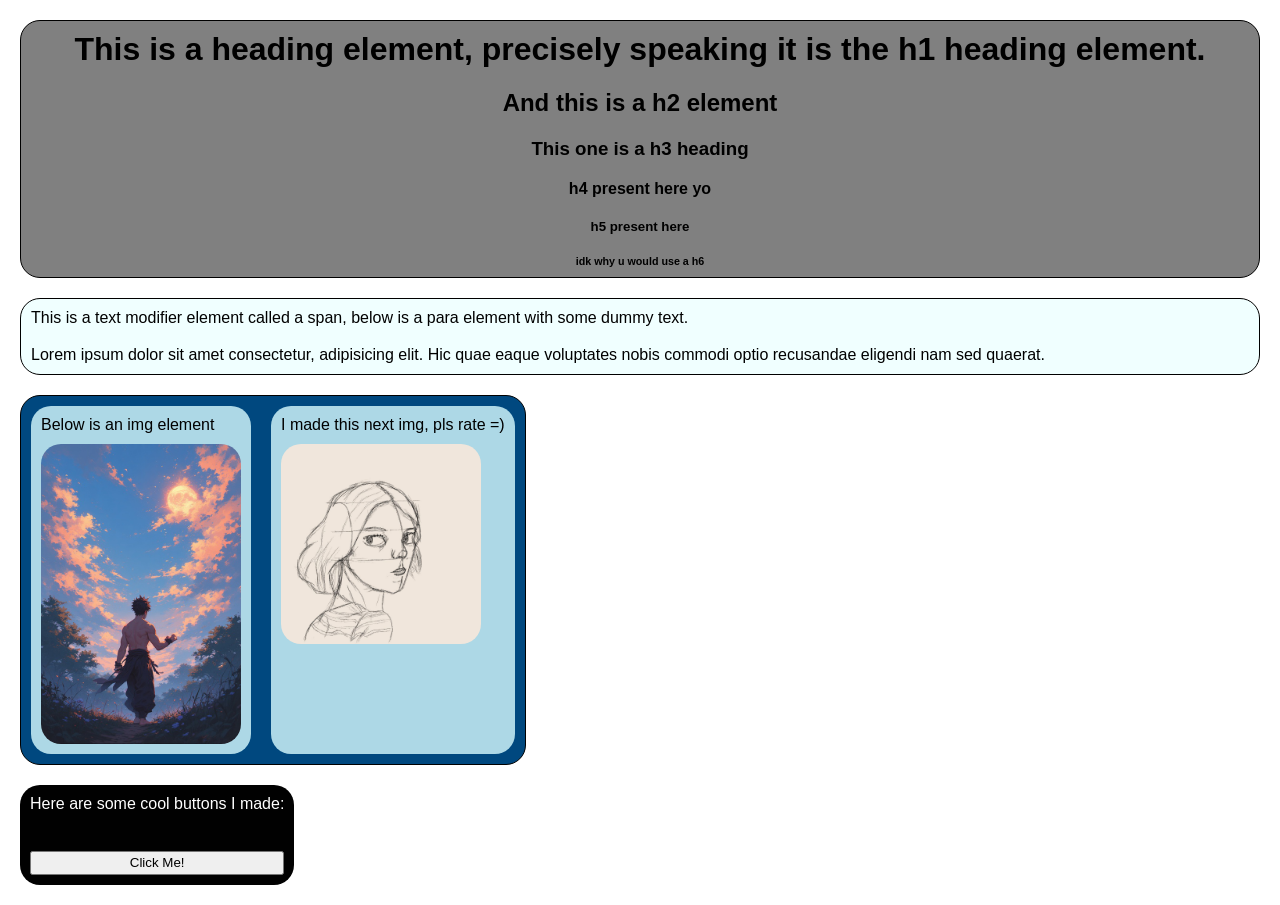
==== WebTech/Basic HTML elements/index.html @ 1324b5d6 "Started work on Web Technology" ====
<!DOCTYPE html>
<html lang="en">
<head>
    <meta charset="UTF-8">
    <meta name="viewport" content="width=device-width, initial-scale=1.0">
    <title>Listing all the html elements in order</title>
    <style>
        * {
            box-sizing: border-box;
            margin: 0;
            padding: 0;
            font-family: sans-serif;
        }

        .heading-container{
            text-align: center;
            background-color: gray;
            border: solid 1px black;
            border-radius: 20px;
            display: flex;
            flex-direction: column;
            margin: 20px;
            gap: 1.3rem;
            padding: 10px;
        }

        .text-container{
            background-color: azure;
            border: solid 1px black;
            border-radius: 20px;
            margin: 20px;
            padding: 10px;
            display: flex;
            flex-direction: column;
            gap: 1.2rem;
        }

        .img-container{
            display: flex;
            max-width: max-content;
            flex-wrap: wrap;
            gap: 20px;
            margin: 20px;
            padding: 10px;
            border: solid 1px black;
            background-color: rgb(0, 72, 127);
            border-radius: 20px;
            justify-self: center;
        }
        
        .img-card{
            max-width: max-content;
            padding: 10px;
            background-color: lightblue;
            border-radius: 20px;
            display: flex;
            flex-direction: column;
            gap: 10px;
        }

        .sample-img{
            width: 200px;
            border-radius: 20px;
        }

        .btn-container{
            width: max-content;
            height: 100px;
            justify-self: center;
            margin: 20px;
            padding: 10px;
            gap: 2rem;
            background-color: #010101;
            color: white;
            border-radius: 20px;;
            display: grid;
            grid-template-columns: repeat(100px, 3);
        }

    </style>
</head>
<body>
    <div class="heading-container">
        <h1>This is a heading element, precisely speaking it is the h1 heading element.</h1>
        <h2>And this is a h2 element</h2>
        <h3>This one is a h3 heading</h3>
        <h4>h4 present here yo</h4>
        <h5>h5 present here</h5>
        <h6>idk why u would use a h6</h6>
    </div>

    <div class="text-container">
        <span>This is a text modifier element called a span, below is a para element with some dummy text.</span>
        <p>Lorem ipsum dolor sit amet consectetur, adipisicing elit. Hic quae eaque voluptates nobis commodi optio recusandae eligendi nam sed quaerat.</p>
    </div>

    <div class="img-container">
        <div class="img-card">
            <p>Below is an img element</p>
            <img class="sample-img" src="img1.jpeg" alt="A cool pic">
        </div>
        <div class="img-card">
            <p>I made this next img, pls rate =)</p>
            <img class="sample-img" src="img2.jpg" alt="My own drawing">
        </div>
    </div>

    <div class="btn-container">
        <p>Here are some cool buttons I made:</p>
        <button id="btn-dsgn1">Click Me!</button>
    </div>
</body>
</html>
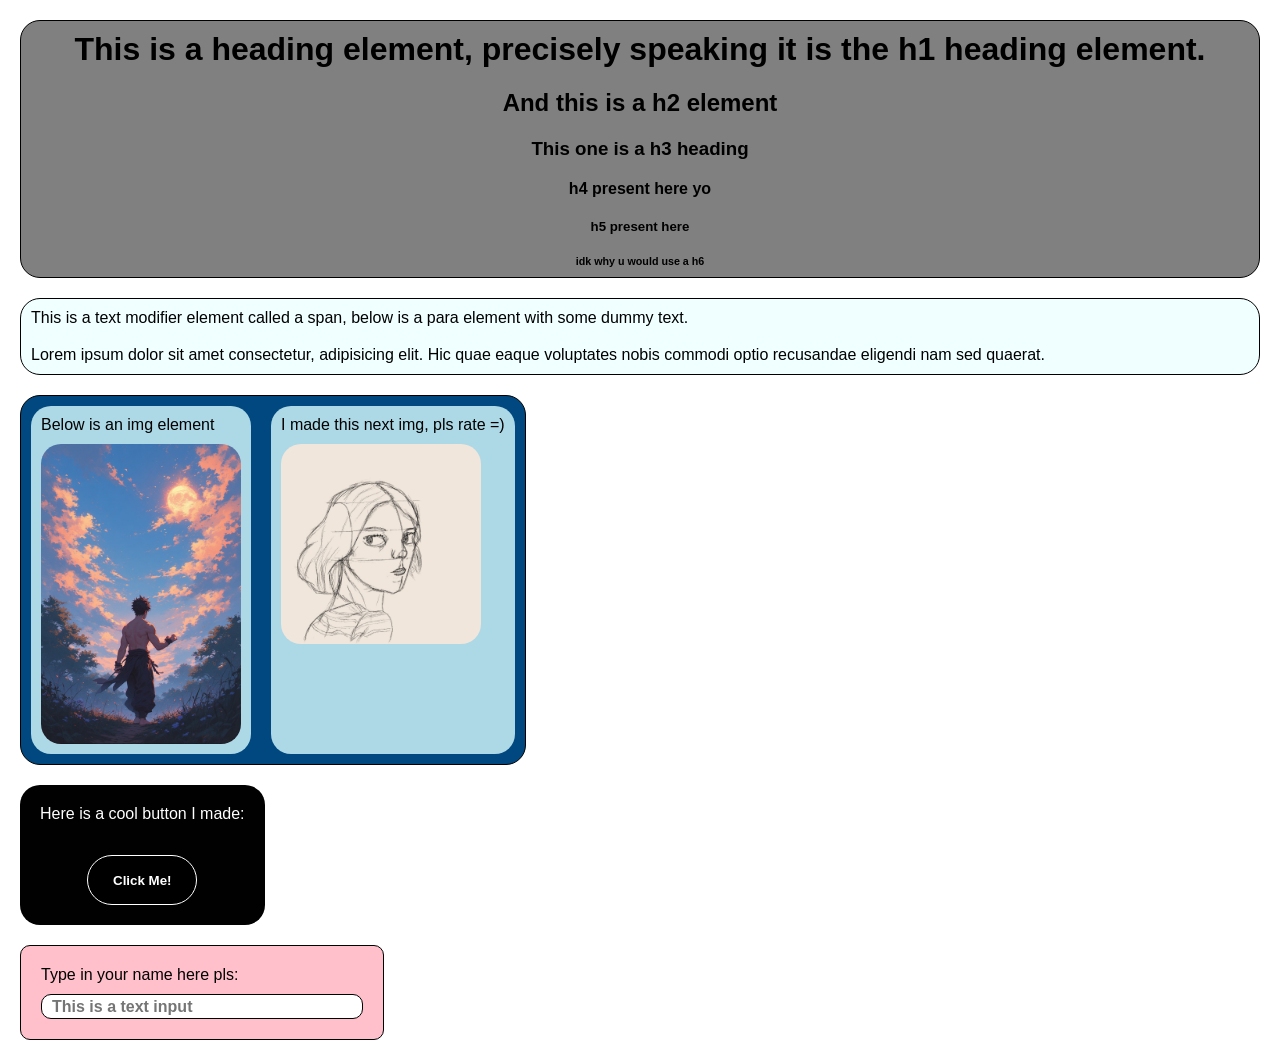
==== commit b4b8dccb: "Implemented Dynamic Arrays in C" ====
--- a/WebTech/Basic HTML elements/index.html
+++ b/WebTech/Basic HTML elements/index.html
@@ -9,7 +9,7 @@
             box-sizing: border-box;
             margin: 0;
             padding: 0;
-            font-family: sans-serif;
+            font-family: 'Segoe UI', Tahoma, Geneva, Verdana, sans-serif;
         }
 
         .heading-container{
@@ -65,16 +65,64 @@
 
         .btn-container{
             width: max-content;
-            height: 100px;
+            height: max-content;
             justify-self: center;
             margin: 20px;
-            padding: 10px;
+            padding: 20px;
             gap: 2rem;
             background-color: #010101;
             color: white;
             border-radius: 20px;;
-            display: grid;
-            grid-template-columns: repeat(100px, 3);
+            display: flex;
+            flex-direction: column;
+            align-items: center;
+        }
+
+        #btn-dsgn1{
+            width: 110px;
+            height: 50px;
+            justify-self: center;
+            font-weight: bold;
+            border: solid 1px white;
+            border-radius: 1000px;
+            background-color: rgb(0, 0, 0);
+            color: white;
+            transition: all linear 100ms;
+            cursor: pointer;
+        }
+
+        #btn-dsgn1:hover{
+            transform: scale(1.1);
+            background-color: #a0a0a0;
+            color: black;
+            box-shadow: 0 0 25px rgba(255, 255, 255, 0.575);
+        }
+
+        #btn-dsgn1:active{
+            transform: scale(0.9);
+        }
+
+        .input-container{
+            display: flex;
+            flex-direction: column;
+            width: max-content;
+            justify-self: center;
+            background-color: pink;
+            margin: 20px;
+            padding: 20px;
+            border: solid 1px black;
+            border-radius: 10px;
+            gap: 10px;
+        }
+
+        .txt-in1{
+            font-weight: bolder;
+            font-size: 1rem;
+            padding-left: 10px;
+            padding-top: 3px;
+            padding-bottom: 2px;
+            border: solid 1px black;
+            border-radius: 10px;
         }
 
     </style>
@@ -106,8 +154,14 @@
     </div>
 
     <div class="btn-container">
-        <p>Here are some cool buttons I made:</p>
+        <p>Here is a cool button I made:</p>
         <button id="btn-dsgn1">Click Me!</button>
+    </div>
+
+    <div class="input-container">
+        <p>Type in your name here pls:</p>
+        <input type="text" placeholder="This is a text input" class="txt-in1" minlength="10" maxlength="20" required size="30">
+        
     </div>
 </body>
 </html>
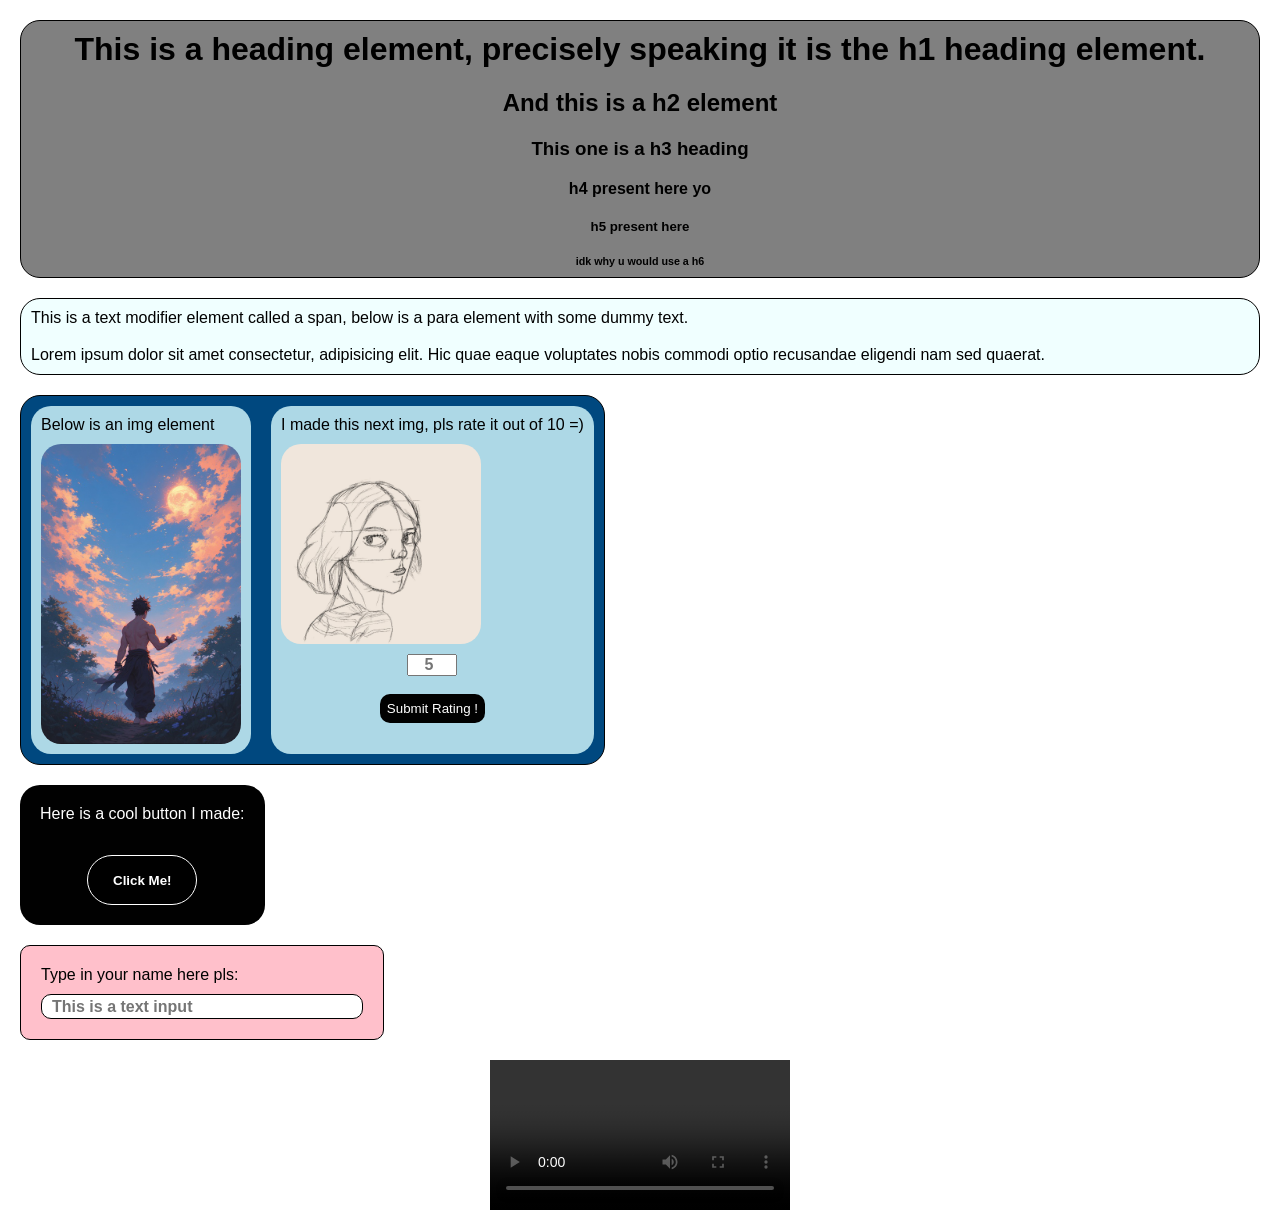
==== commit 27236eae: "Learned About Basic WebTech features" ====
--- a/WebTech/Basic HTML elements/index.html
+++ b/WebTech/Basic HTML elements/index.html
@@ -125,6 +125,41 @@
             border-radius: 10px;
         }
 
+        #rating{
+            width: 50px;
+            align-self: center;
+            padding-left: 15px;
+            font-weight: bolder;
+            color: black;
+            font-size: 1rem;
+        }
+
+        #rating_submit{
+            width: max-content;
+            height: max-content;
+            padding: 7px;
+            border: none;
+            color: white;
+            background-color: #010101;
+            border-radius: 10px;
+            align-self: center;
+            margin-top: 0.5rem;
+            transition: all linear 100ms;
+        }
+
+        #rating_submit:hover{
+            transform: scale(1.1);
+        }
+
+        #rating_submit:active{
+            transform: scale(0.9);
+        }
+
+        .vid-container{
+            display: flex;
+            justify-content: center;
+        }
+
     </style>
 </head>
 <body>
@@ -148,8 +183,10 @@
             <img class="sample-img" src="img1.jpeg" alt="A cool pic">
         </div>
         <div class="img-card">
-            <p>I made this next img, pls rate =)</p>
+            <p>I made this next img, pls rate it out of 10 =)</p>
             <img class="sample-img" src="img2.jpg" alt="My own drawing">
+            <input id="rating" type="number" min="0" max="10" placeholder="5">
+            <button id="rating_submit" onclick="get_feedback()">Submit Rating !</button>
         </div>
     </div>
 
@@ -161,7 +198,53 @@
     <div class="input-container">
         <p>Type in your name here pls:</p>
         <input type="text" placeholder="This is a text input" class="txt-in1" minlength="10" maxlength="20" required size="30">
-        
-    </div>
+    </div>
+
+    <div class="vid-container">
+        <video src="song1.mp4" controls autoplay>Ur browser cannot play mp4 videos</video>
+    </div>
+
+    <script>
+
+        const get_feedback = () => {
+            let rate = Number(rating.value);
+            switch(rate){
+                case 0:
+                    window.alert("Oh, but I made it with effort =(");
+                    break;
+                case 1:
+                    window.alert("Ok, well I guess it's not at least zero. :<(");
+                    break;
+                case 2:
+                    window.alert("Thanks for the feedback, maybe I should practice more. :|");
+                    break;
+                case 3:
+                    window.alert("I know the shading could have been better. =<");
+                    break;
+                case 4:
+                    window.alert("Almost a five, thanks man. =)");
+                    break;
+                case 5:
+                    window.alert("Thanks for the feedback, I will continue to improve I promise ;>");
+                    break;
+                case 6:
+                    window.alert("Aw, thanks so much man =)");
+                    break;
+                case 7:
+                    window.alert("Really ?!?! You are the best. ;>)");
+                    break;
+                case 8:
+                    window.alert("Thank you so much !!! ;}");
+                    break;
+                case 9:
+                    window.alert("I wish I could draw a 9, but thanks man. =)");
+                    break;
+                case 10:
+                    window.alert("Ok either you never draw, or you are a kid, but either way, thank you so much!! =>)");
+                    break;
+            }
+        }
+
+    </script>
 </body>
 </html>
